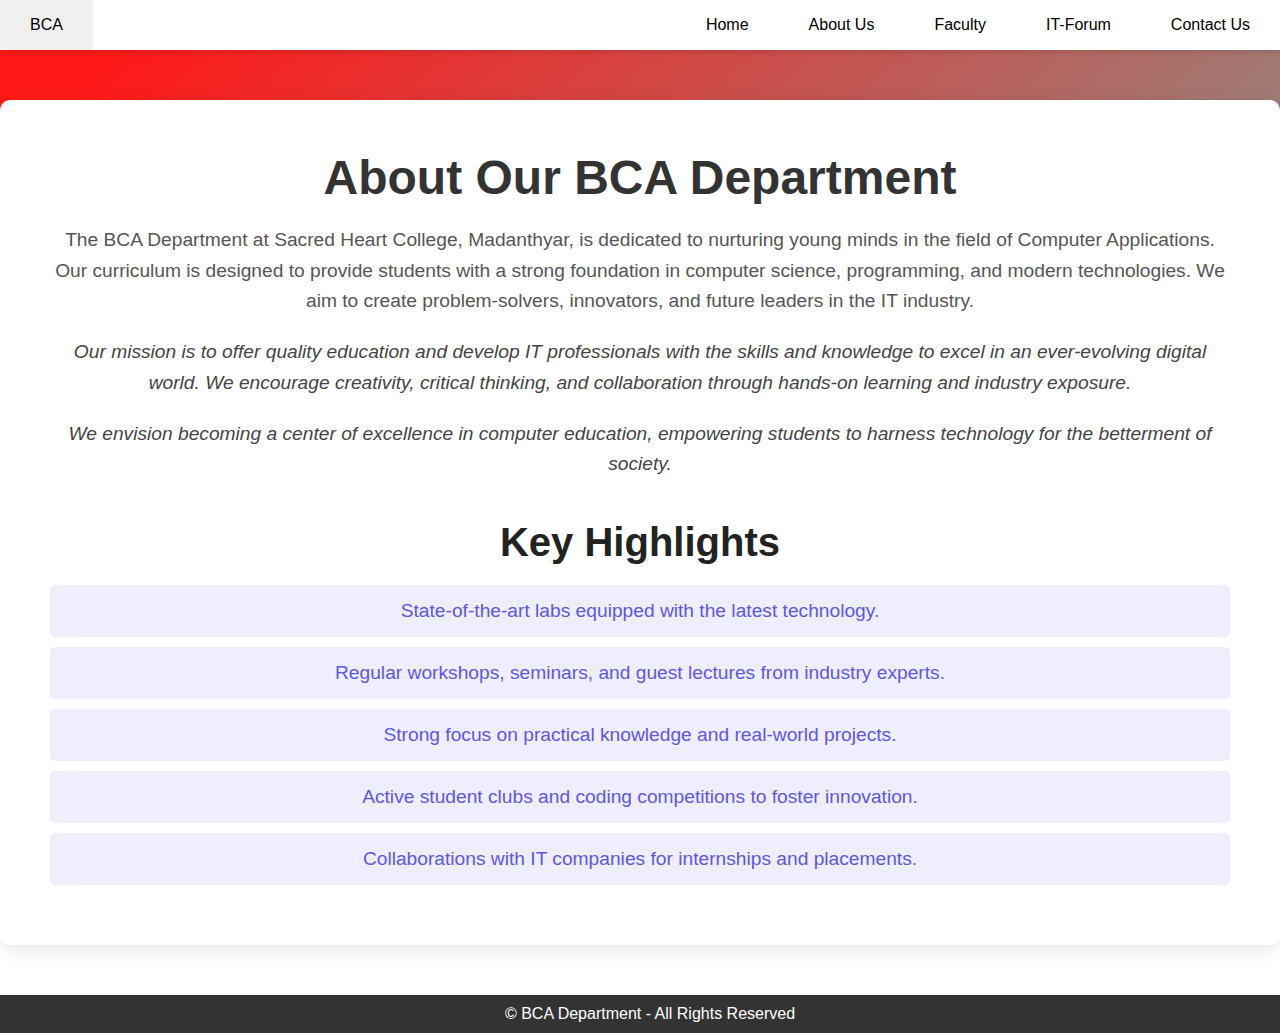
==== pages/about.html @ 71bd49c5 "small change in sidebar font" ====
<!DOCTYPE html>
<html lang="en">
<head>
    <meta charset="UTF-8">
    <meta name="viewport" content="width=device-width, initial-scale=1.0">
    <title>Document</title>
    <link rel="stylesheet" href="../css/about.css">
    <link rel="stylesheet" href="../style.css">
    <link rel="stylesheet" href="../css/navbar.css">
    <link rel="stylesheet" href="../css/sidebar-animation.css">
</head>
<body>
    <div class="new-nav">
        <input class="menu-icon" type="checkbox" id="menu-icon" name="menu-icon"/>
        <label for="menu-icon"></label>
        <nav class="nav"> 		
            <ul class="pt-5">
                <li><a href="#">Home</a></li>
                <li><a href="pages/about.html" style="font-size: 30px;">About Us</a></li>
                <li><a href="pages/faculty.html" style="font-size: 30px;">Faculty</a></li>
                <li><a href="pages/it-forum.html" style="font-size: 30px;">IT-Forum</a></li>
                <li><a href="pages/contact.html" style="font-size: 30px;">Contact Us</a></li>
            </ul>
        </nav>
        </div>
    <nav class="side">
        <ul>
            <li><a href="#">BCA</a></li>
            <li class="hideOnMobile"><a href="../index.html" >Home</a></li>
            <li class="hideOnMobile"><a href="#" >About Us</a></li>
            <li class="hideOnMobile"><a href="faculty.html" >Faculty</a></li>
            <li class="hideOnMobile"><a href="it-forum.html" >IT-Forum</a></li>
            <li class="hideOnMobile"><a href="contact.html" >Contact Us</a></li>
            
        </ul>
    </nav>
     <!-- about section  -->
    <!-- about section  -->
    <!-- about section  -->

    
        <div class="about-section">
            <h1 class="abt-h1">About Our BCA Department</h1>
            <p class="intro">The BCA Department at Sacred Heart College, Madanthyar, is dedicated to nurturing young
                minds in the field of Computer Applications. Our curriculum is designed to provide students with a
                strong foundation in computer science, programming, and modern technologies. We aim to create
                problem-solvers, innovators, and future leaders in the IT industry.</p>

            <p class="mission">Our mission is to offer quality education and develop IT professionals with the
                skills and knowledge to excel in an ever-evolving digital world. We encourage creativity, critical
                thinking, and collaboration through hands-on learning and industry exposure.</p>

            <p class="vision">We envision becoming a center of excellence in computer education, empowering students
                to harness technology for the betterment of society.</p>

            <div class="highlights">
                <h2 class="abt-h2">Key Highlights</h2>
                <ul class="abt-ul">
                    <li class="abt-li">State-of-the-art labs equipped with the latest technology.</li>
                    <li class="abt-li">Regular workshops, seminars, and guest lectures from industry experts.</li>
                    <li class="abt-li">Strong focus on practical knowledge and real-world projects.</li>
                    <li class="abt-li">Active student clubs and coding competitions to foster innovation.</li>
                    <li class="abt-li">Collaborations with IT companies for internships and placements.</li>
                </ul>
            </div>
        </div>
        <footer>
            <p>© BCA Department - All Rights Reserved</p>
        </footer>


   
<script src="../script.js"></script>
<script src="../javascript/about.js"></script>
<script src="../javascript/navbar.js"></script>

</body>
</html>
---- css/about.css ----
.about-section {
    background-color: #fff;
    padding: 50px;
    text-align: center;
    box-shadow: 0px 4px 20px rgba(0, 0, 0, 0.1);
    animation: fadeIn 2s ease-in-out;
    max-width: 1200px;
    margin: 50px auto;
    border-radius: 10px;
}

.abt-h1 {
    font-size: 3rem;
    color: #333;
    margin-bottom: 20px;
}

.intro,.mission,.vision {
    font-size: 1.2rem;
    color: #555;
    margin: 20px 0;
    line-height: 1.6;
}

.mission, .vision {
    font-style: italic;
    color: #444;
}

.highlights {
    margin-top: 40px;
}

.abt-h2 {
    font-size: 2.5rem;
    color: #222;
    margin-bottom: 20px;
}

.abt-ul {
    list-style: none;
    padding: 0;
}

.abt-li  {
    font-size: 1.2rem;
    color: #5e57df;
    background-color: #eef;
    padding: 15px;
    margin: 10px 0;
    border-radius: 5px;
    animation: slideIn 0.5s ease-in-out;
}

/* Animations */
@keyframes fadeIn {
    from {
        opacity: 0;
    }
    to {
        opacity: 1;
    }
}

@keyframes slideIn {
    from {
        transform: translateY(50px);
        opacity: 0;
    }
    to {
        transform: translateY(0);
        opacity: 1;
    }
}
---- style.css ----
*{
    margin: 0;
    padding: 0;
}

body {
    margin: auto;
    font-family: -apple-system, BlinkMacSystemFont, sans-serif;
    overflow: auto;
    background: linear-gradient(315deg, rgba(101,0,94,1) 3%, rgba(60,132,206,1) 38%, rgba(48,238,226,1) 68%, rgba(255,25,25,1) 98%);
    animation: gradient 15s ease infinite;
    background-size: 400% 400%;
    background-attachment: fixed;
}

/* .hidden {
    display: none;
} */

footer {
    background-color: #333;
    color: white;
    text-align: center;
    padding: 10px;
    width: 100%;
    position: relative;


}


@keyframes gradient {
    0% {
        background-position: 0% 0%;
    }
    50% {
        background-position: 100% 100%;
    }
    100% {
        background-position: 0% 0%;
    }
}

.wave {
    background: rgb(255 255 255 / 25%);
    border-radius: 1000% 1000% 0 0;
    position: fixed;
    width: 200%;
    height: 12em;
    animation: wave 10s -3s linear infinite;
    transform: translate3d(0, 0, 0);
    opacity: 0.8;
    bottom: 0;
    left: 0;
    z-index: -1;
}

.wave:nth-of-type(2) {
    bottom: -1.25em;
    animation: wave 18s linear reverse infinite;
    opacity: 0.8;
}

.wave:nth-of-type(3) {
    bottom: -2.5em;
    animation: wave 20s -1s reverse infinite;
    opacity: 0.9;
}

@keyframes wave {
    2% {
        transform: translateX(1);
    }

    25% {
        transform: translateX(-25%);
    }

    50% {
        transform: translateX(-50%);
    }

    75% {
        transform: translateX(-25%);
    }

    100% {
        transform: translateX(1);
    }
}
---- css/navbar.css ----
.side{
    background-color: white;
    box-shadow: 3px 3px 5px rgba(0, 0, 0, 0.1);
  }
.side ul{
    width: 100%;
    list-style: none;
    display: flex;
    justify-content: flex-end;
    align-items: center;
}
.side li{
    height: 50px;
}
.side a{
    height: 100%;
    padding: 0 30px;
    text-decoration: none;
    display: flex;
    align-items: center;
    color: black;
}
.side a:hover{
    background-color: #f0f0f0;
}
.side li:first-child{
    margin-right: auto;
}
.new-nav{
  display: none;
}
/* .sidebar{
    position: fixed;
    top: 0; 
    right: 0;
    height: 100vh;
    width: 250px;
    background-color: rgba(88, 165, 248, 0.15);
    backdrop-filter: blur(12px);
    box-shadow: -10px 0 10px rgba(0, 0, 0, 0.1);
    list-style: none;
    display: none;
    flex-direction: column;
    align-items: flex-start;
    justify-content: flex-start;
    z-index: 2;
}
.sidebar li{
    width: 100%;
}
.sidebar a{
    width: 100%;
} */
/* .menu-button{
    display: none;
} */
 
@media(max-width: 800px){
  .hideOnMobile{
    display: none;
  }
  .new-nav{
    display: block;
    
  }
  .side{
    height:120px;
  }
  /* .menu-button{
      display: block;
  } */
}
@media(max-width: 400px){
  /* .sidebar{
    width: 100%;
  } */
}
@media(min-width:800 ){
    /* .sidebar{
      
      display: none;

    } */
  }
  @media(max-width: 1250px){
    .side{
      height:60px;
    }
  }
  @media(max-width: 1225px){
    .side{
      height:65px;
    }
  }
  @media(max-width: 1200px){
    .side{
      height:70px;
    }
  }
  @media(max-width: 1175px){
    .side{
      height:75px;
    }
  }
  @media(max-width: 1150px){
    .side{
      height:80px;
    }
  }
  @media(max-width: 1125px){
    .side{
      height:85px;
    }
  }
  @media(max-width: 1100px){
    .side{
      height:89px;
    }
  }
  @media(max-width: 1075px){
    .side{
      height:92.5px;
    }
  }
  @media(max-width: 1050px){
    .side{
      height:95px;
    }
  }
  @media(max-width: 1025px){
    .side{
      height:97.5px;
    }
  }
  @media(max-width: 1000px){
    .side{
      height:100px;
    }
  }
  @media(max-width: 975px){
    .side{
      height:102.5px;
    }
  }
  @media(max-width: 950px){
    .side{
      height:105px;
    }
  }
  @media(max-width: 925px){
    .side{
      height:107.5px;
    }
  }
  @media(max-width: 900px){
    .side{
      height:110px;
    }
  }
  @media(max-width: 875px){
    .side{
      height:112.5px;
    }
  }
  @media(max-width: 850px){
    .side{
      height:115px;
    }
  }
  @media(max-width: 825px){
    .side{
      height:117.5px;
    }
  }

  /* Adding Animation to the sidebar */
 
/* Animating the width of an element */
---- css/sidebar-animation.css ----
[type="checkbox"]:checked,
[type="checkbox"]:not(:checked){
  position: absolute;
  left: -9999px;
}
.menu-icon:checked + label,
.menu-icon:not(:checked) + label{
  position: fixed;
  top: 63px;
  right: 75px;
  display: block;
  width: 30px;
  height: 30px;
  padding: 0;
  margin: 0;
  cursor: pointer;
  z-index: 10;
}
.menu-icon:checked + label:before,
.menu-icon:not(:checked) + label:before{
  position: absolute;
  content: '';
  display: block;
  width: 30px;
  height: 20px;
  z-index: 20;
  top: 0;
  left: 0;
  border-top: 2px solid #ececee;
  border-bottom: 2px solid #ececee;
  transition: border-width 100ms 1500ms ease, 
              top 100ms 1600ms cubic-bezier(0.23, 1, 0.32, 1),
              height 100ms 1600ms cubic-bezier(0.23, 1, 0.32, 1), 
              background-color 200ms ease,
              transform 200ms cubic-bezier(0.23, 1, 0.32, 1);
}
.menu-icon:checked + label:after,
.menu-icon:not(:checked) + label:after{
  position: absolute;
  content: '';
  display: block;
  width: 22px;
  height: 2px;
  z-index: 20;
  top: 10px;
  right: 4px;
  background-color: #ececee;
  margin-top: -1px;
  transition: width 100ms 1750ms ease, 
              right 100ms 1750ms ease,
              margin-top 100ms ease, 
              transform 200ms cubic-bezier(0.23, 1, 0.32, 1);
}
.menu-icon:checked + label:before{
  top: 10px;
  transform: rotate(45deg);
  height: 2px;
  background-color: #ececee;
  border-width: 0;
  transition: border-width 100ms 340ms ease, 
              top 100ms 300ms cubic-bezier(0.23, 1, 0.32, 1),
              height 100ms 300ms cubic-bezier(0.23, 1, 0.32, 1), 
              background-color 200ms 500ms ease,
              transform 200ms 1700ms cubic-bezier(0.23, 1, 0.32, 1);
}
.menu-icon:checked + label:after{
  width: 30px;
  margin-top: 0;
  right: 0;
  transform: rotate(-45deg);
  transition: width 100ms ease,
              right 100ms ease,  
              margin-top 100ms 500ms ease, 
              transform 200ms 1700ms cubic-bezier(0.23, 1, 0.32, 1);
}

.nav{
  position: fixed;
  top: 33px;
  right: 50px;
  display: block;
  width: 80px;
  height: 80px;
  padding: 0;
  margin: 0;
  z-index: 9;
  overflow: hidden;
  box-shadow: 0 8px 30px 0 rgba(0,0,0,0.3);
  background-color: rgba(24, 20, 239, 0.6);
  backdrop-filter: blur(10px); /* Apply blur effect */
  animation: border-transform 7s linear infinite;
  transition: top 350ms 1100ms cubic-bezier(0.23, 1, 0.32, 1),  
              right 350ms 1100ms cubic-bezier(0.23, 1, 0.32, 1),
              transform 250ms 1100ms ease,
              width 650ms 400ms cubic-bezier(0.23, 1, 0.32, 1),
              height 650ms 400ms cubic-bezier(0.23, 1, 0.32, 1);
}
@keyframes border-transform{
    0%,100% { border-radius: 63% 37% 54% 46% / 55% 48% 52% 45%; } 
  14% { border-radius: 40% 60% 54% 46% / 49% 60% 40% 51%; } 
  28% { border-radius: 54% 46% 38% 62% / 49% 70% 30% 51%; } 
  42% { border-radius: 61% 39% 55% 45% / 61% 38% 62% 39%; } 
  56% { border-radius: 61% 39% 67% 33% / 70% 50% 50% 30%; } 
  70% { border-radius: 50% 50% 34% 66% / 56% 68% 32% 44%; } 
  84% { border-radius: 46% 54% 50% 50% / 35% 61% 39% 65%; } 
}

.menu-icon:checked ~ .nav {
  animation-play-state: paused;
  top: 50%;
  right: 50%;
  transform: translate(50%, -50%);
  width: 200%;
  height: 200%;
  transition: top 350ms 700ms cubic-bezier(0.23, 1, 0.32, 1),  
              right 350ms 700ms cubic-bezier(0.23, 1, 0.32, 1),
              transform 250ms 700ms ease,
              width 750ms 1000ms cubic-bezier(0.23, 1, 0.32, 1),
              height 750ms 1000ms cubic-bezier(0.23, 1, 0.32, 1);
}

.nav ul{
  position: absolute;
  top: 50%;
  left: 0;
  display: block;
  width: 100%;
  padding: 0;
  margin: 0;
  z-index: 6;
  text-align: center;
  transform: translateY(-50%);
  list-style: none;
}
.nav ul li{
  position: relative;
  display: block;
  width: 100%;
  padding: 0;
  margin: 10px 0;
  text-align: center;
  list-style: none;
  pointer-events: none;
  opacity: 0;
  visibility: hidden;
  transform: translateY(30px);
  transition: all 250ms linear;
}
.nav ul li:nth-child(1){
  transition-delay: 200ms;
}
.nav ul li:nth-child(2){
  transition-delay: 150ms;
}
.nav ul li:nth-child(3){
  transition-delay: 100ms;
}
.nav ul li:nth-child(4){
  transition-delay: 50ms;
}
.nav ul li a{
  font-family: algerian;
  font-size: 9vh;
  text-transform: uppercase;
  line-height: 1.2;
  font-weight: 800;
  display: inline-block;
  position: relative;
  color: #ececee;
  transition: all 250ms linear;
}
.nav ul li a:hover{
  text-decoration: none;
  color: #ffeba7;
}
.nav ul li a:after{
  display: block;
  position: absolute;
  top: 50%;
  content: '';
  height: 2vh;
  margin-top: -1vh;
  width: 0;
  left: 0;
  background-color: #353746;
  opacity: 0.8;
  transition: width 250ms linear;
}
.nav ul li a:hover:after{
  width: 100%;
}


.menu-icon:checked ~ .nav  ul li {
  pointer-events: auto;
  visibility: visible;
  opacity: 1;
  transform: translateY(0);
  transition: opacity 350ms ease,
              transform 250ms ease;
}
.menu-icon:checked ~ .nav ul li:nth-child(1){
  transition-delay: 1400ms;
}
.menu-icon:checked ~ .nav ul li:nth-child(2){
  transition-delay: 1480ms;
}
.menu-icon:checked ~ .nav ul li:nth-child(3){
  transition-delay: 1560ms;
}
.menu-icon:checked ~ .nav ul li:nth-child(4){
  transition-delay: 1640ms;
}



.logo {
	position: absolute;
	top: 60px;
	left: 50px;
	display: block;
	z-index: 11;
	transition: all 250ms linear;
}
.logo img {
	height: 26px;
	width: auto;
	display: block;
}



@media screen and (max-width: 991px) {
  .menu-icon:checked + label,
  .menu-icon:not(:checked) + label{
    right: 55px;
  }
  .logo {
    left: 30px;
  }
  .nav{
    right: 30px;
  }
  h1{
    font-size: 9vw;
    -webkit-text-stroke: 2px transparent;
    text-stroke: 2px transparent;
    -webkit-text-fill-color: #ffeba7;
    text-fill-color: #ffeba7;
    color: #ffeba7;
  }
  .nav ul li a{
    font-size: 8vh;
  }
}
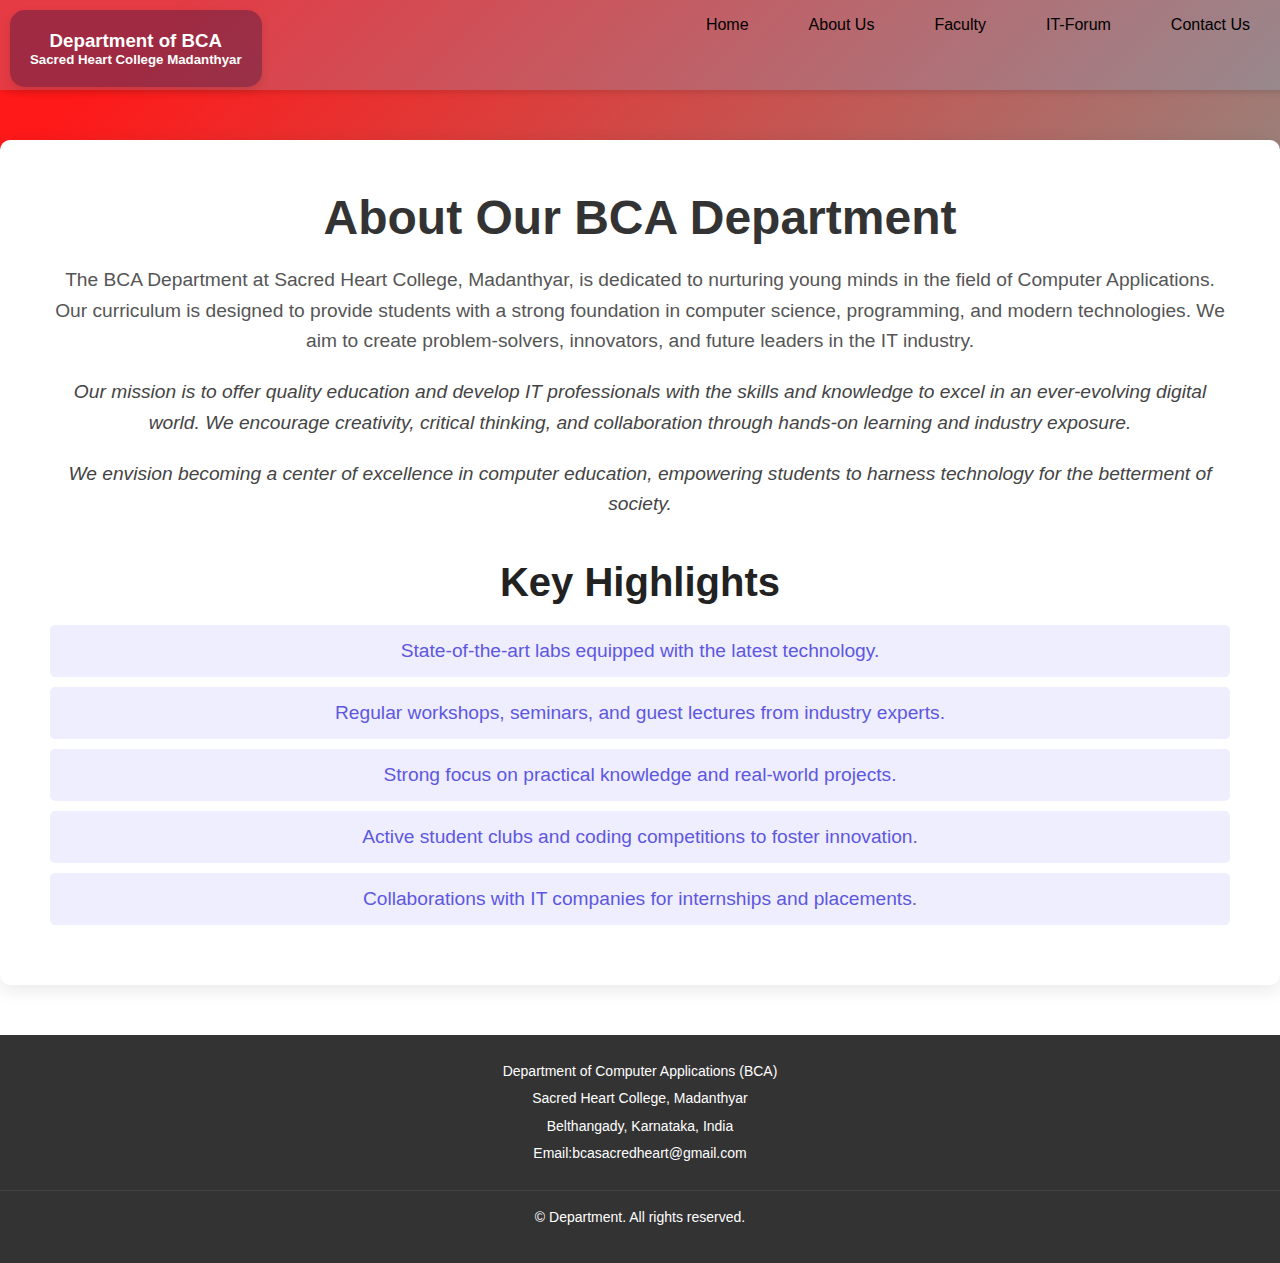
==== commit aed23a7a: "navbar title" ====
--- a/pages/about.html
+++ b/pages/about.html
@@ -15,17 +15,18 @@
         <label for="menu-icon"></label>
         <nav class="nav"> 		
             <ul class="pt-5">
-                <li><a href="#">Home</a></li>
-                <li><a href="pages/about.html" style="font-size: 30px;">About Us</a></li>
-                <li><a href="pages/faculty.html" style="font-size: 30px;">Faculty</a></li>
-                <li><a href="pages/it-forum.html" style="font-size: 30px;">IT-Forum</a></li>
-                <li><a href="pages/contact.html" style="font-size: 30px;">Contact Us</a></li>
+                <li><a href="../index.html" style="font-size: 30px;">Home</a></li>
+                <li><a href="about.html">About Us</a></li>
+                <li><a href="faculty.html" style="font-size: 30px;">Faculty</a></li>
+                <li><a href="it-forum.html" style="font-size: 30px;">IT-Forum</a></li>
+                <li><a href="contact.html" style="font-size: 30px;">Contact Us</a></li>
             </ul>
         </nav>
         </div>
     <nav class="side">
         <ul>
-            <li><a href="#">BCA</a></li>
+            <li><div class="bcatitle"><h3>Department of BCA</h3>
+                <h5>Sacred Heart College Madanthyar</h5></li>  </div></li>
             <li class="hideOnMobile"><a href="../index.html" >Home</a></li>
             <li class="hideOnMobile"><a href="#" >About Us</a></li>
             <li class="hideOnMobile"><a href="faculty.html" >Faculty</a></li>
@@ -64,8 +65,21 @@
                 </ul>
             </div>
         </div>
-        <footer>
-            <p>© BCA Department - All Rights Reserved</p>
+        <footer class="footer">
+            <div class="footer-container">
+              <div class="footer-section contact-details">
+                <!-- <h2 class="footer-heading">Contact Us</h2> -->
+                <p>Department of Computer Applications (BCA)</p>
+                <p>Sacred Heart College, Madanthyar</p>
+                <p>Belthangady, Karnataka, India</p>
+                <!-- <p>Phone: +91-12345-67890</p> -->
+                <p>Email:bcasacredheart@gmail.com</p>
+              </div>
+          
+            </div>
+            <div class="footer-bottom">
+              <p>&copy; Department. All rights reserved.</p>
+            </div>
         </footer>
 
 
--- a/style.css
+++ b/style.css
@@ -17,6 +17,8 @@
 /* .hidden {
     display: none;
 } */
+
+
 
 footer {
     background-color: #333;
@@ -90,3 +92,44 @@
     }
 }
 
+/* Footer design */
+.footer {
+    background-color: #333;
+    color: white;
+    padding: 20px 0;
+  }
+  
+  .footer-container {
+    display: flex;
+    justify-content: space-between;
+    flex-wrap: wrap;
+    max-width: 1200px;
+    margin: 0 auto;
+    padding: 0 20px;
+  }
+  
+  .footer-section {
+    flex: 1 1 300px;
+    margin-bottom: 20px;
+  }
+  
+  .footer-heading {
+    font-size: 18px;
+    margin-bottom: 10px;
+    text-transform: uppercase;
+  }
+  
+  .footer p {
+    margin: 5px 0;
+    font-size: 14px;
+    line-height: 1.6;
+  }
+  
+  .footer-bottom {
+    text-align: center;
+    padding: 10px;
+    font-size: 12px;
+    border-top: 1px solid #444;
+  }
+  
+
--- a/css/navbar.css
+++ b/css/navbar.css
@@ -1,6 +1,65 @@
+.bcatitle {
+  /* width: 250px; */
+  /* height: 20px; */
+  background-color:rgba(4, 4, 58, 0.3);
+  margin: 10px;
+  color: #fff;
+  border-radius: 15px;
+  padding: 20px;
+  box-shadow: 0 4px 10px rgba(0, 0, 0, 0.1);
+  /* animation: zoomIn 1.5s ease-out, bounce 2s infinite alternate; */
+}
+
+.bcatitle .title {
+  font-size: 16px;
+  font-weight: bold;
+  margin: 0;
+  /* animation: fadeInText 1.5s ease-in; */
+}
+
+.bcatitle .subtitle {
+  font-size: 10px;
+  margin-top: 5px;
+  color: #ffcc00;
+  /* animation: fadeInText 2s ease-in; */
+}
+.bcatitle h3{
+  text-align: center;
+}
+
+/* Animations */
+/* @keyframes zoomIn {
+  from {
+      transform: scale(0.5);
+      opacity: 0;
+  }
+  to {
+      transform: scale(1);
+      opacity: 1;
+  }
+}
+
+@keyframes bounce {
+  from {
+      transform: translateY(0);
+  }
+  to {
+      transform: translateY(-10px);
+  }
+}
+
+@keyframes fadeInText {
+  from {
+      opacity: 0;
+  }
+  to {
+      opacity: 1;
+  }
+} */
 .side{
-    background-color: white;
+    background-color: rgba(119, 194, 238,0.2);
     box-shadow: 3px 3px 5px rgba(0, 0, 0, 0.1);
+    height: 90px;
   }
 .side ul{
     width: 100%;
@@ -84,57 +143,57 @@
   }
   @media(max-width: 1250px){
     .side{
-      height:60px;
+      height:91px;
     }
   }
   @media(max-width: 1225px){
     .side{
-      height:65px;
+      height:92px;
     }
   }
   @media(max-width: 1200px){
     .side{
-      height:70px;
+      height:93px;
     }
   }
   @media(max-width: 1175px){
     .side{
-      height:75px;
+      height:94px;
     }
   }
   @media(max-width: 1150px){
     .side{
-      height:80px;
+      height:95px;
     }
   }
   @media(max-width: 1125px){
     .side{
-      height:85px;
+      height:96px;
     }
   }
   @media(max-width: 1100px){
     .side{
-      height:89px;
+      height:97px;
     }
   }
   @media(max-width: 1075px){
     .side{
-      height:92.5px;
+      height:98px;
     }
   }
   @media(max-width: 1050px){
     .side{
-      height:95px;
+      height:99px;
     }
   }
   @media(max-width: 1025px){
     .side{
-      height:97.5px;
+      height:100px;
     }
   }
   @media(max-width: 1000px){
     .side{
-      height:100px;
+      height:101px;
     }
   }
   @media(max-width: 975px){
--- a/css/sidebar-animation.css
+++ b/css/sidebar-animation.css
@@ -246,9 +246,9 @@
     font-size: 9vw;
     -webkit-text-stroke: 2px transparent;
     text-stroke: 2px transparent;
-    -webkit-text-fill-color: #ffeba7;
-    text-fill-color: #ffeba7;
-    color: #ffeba7;
+    -webkit-text-fill-color: black;
+    text-fill-color: black;
+    color:black;
   }
   .nav ul li a{
     font-size: 8vh;
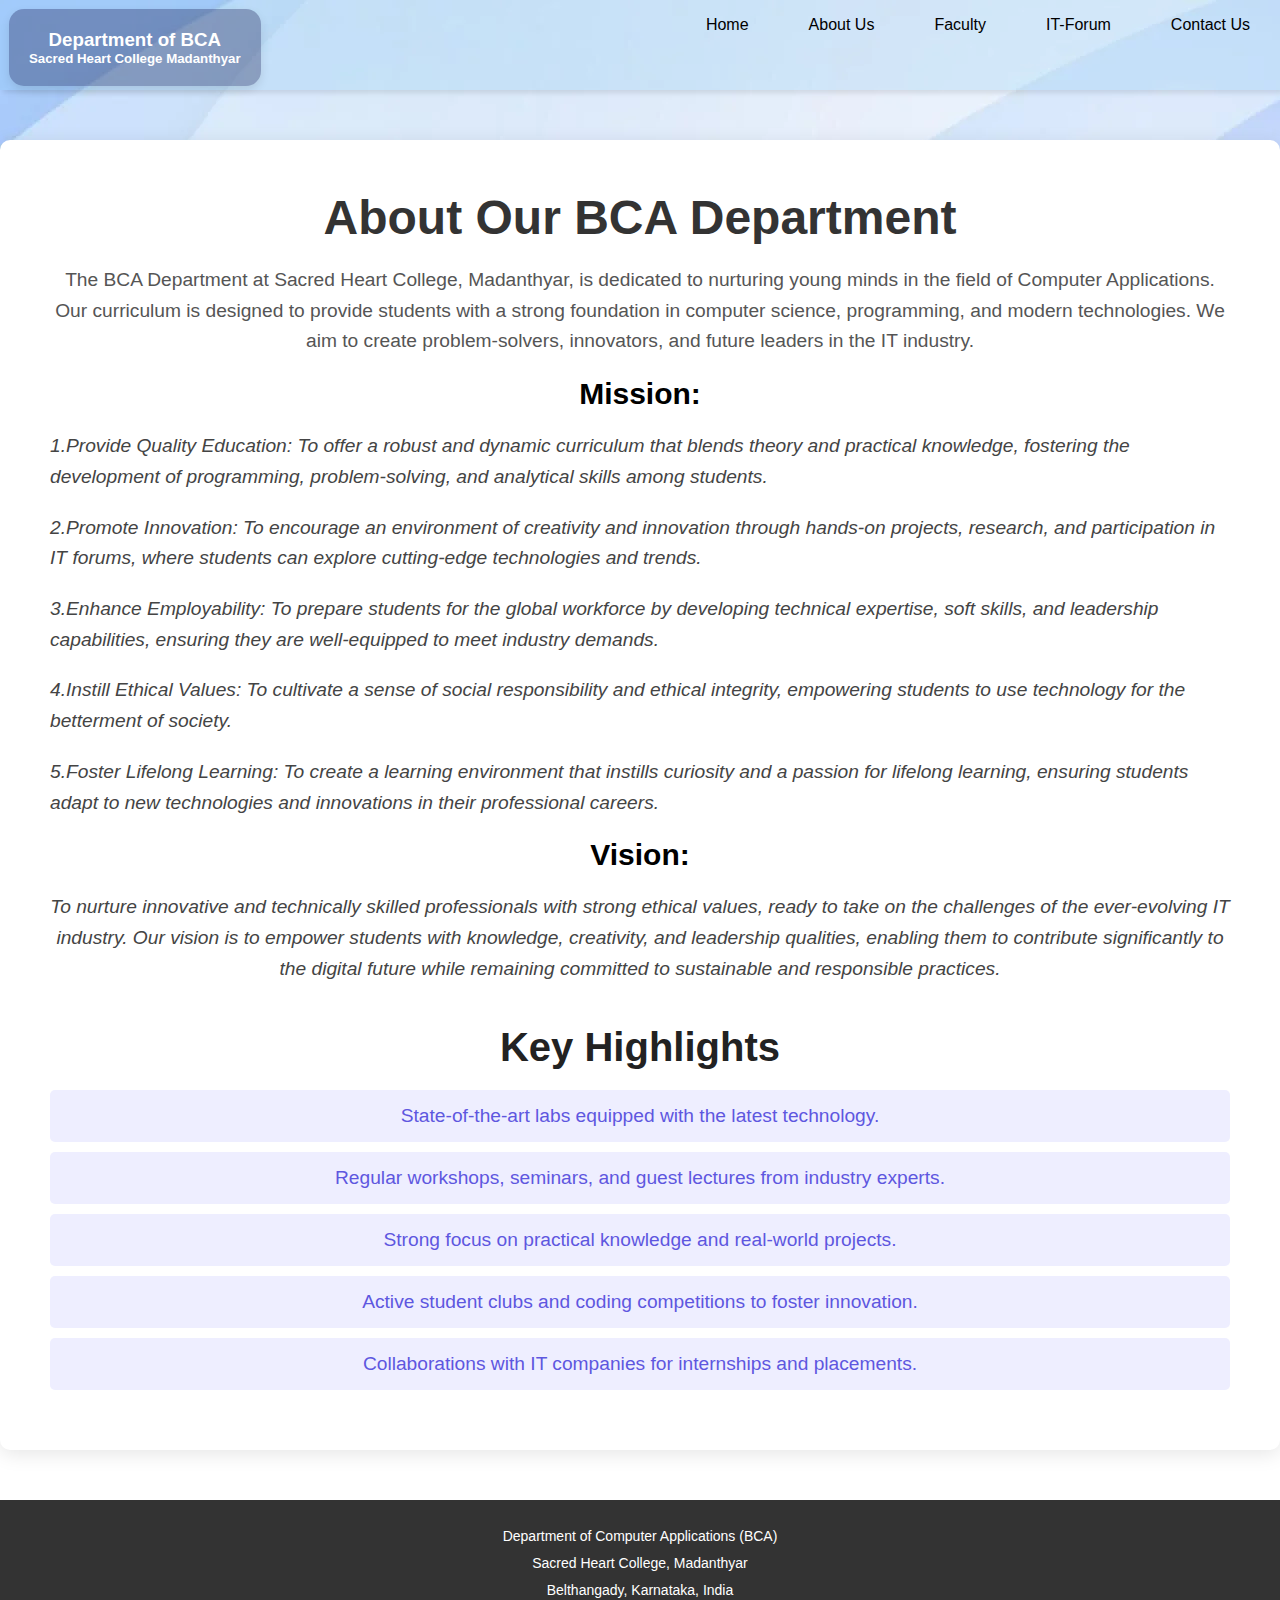
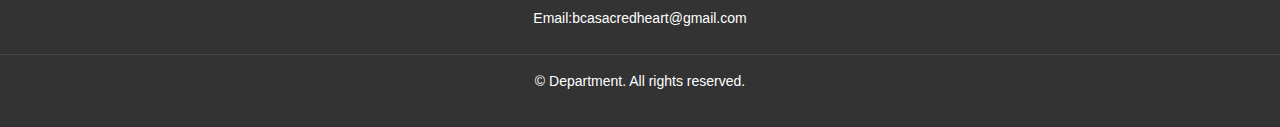
==== commit 97a3c2bb: "Background reset" ====
--- a/pages/about.html
+++ b/pages/about.html
@@ -47,13 +47,25 @@
                 strong foundation in computer science, programming, and modern technologies. We aim to create
                 problem-solvers, innovators, and future leaders in the IT industry.</p>
 
-            <p class="mission">Our mission is to offer quality education and develop IT professionals with the
-                skills and knowledge to excel in an ever-evolving digital world. We encourage creativity, critical
-                thinking, and collaboration through hands-on learning and industry exposure.</p>
 
-            <p class="vision">We envision becoming a center of excellence in computer education, empowering students
-                to harness technology for the betterment of society.</p>
+                <h4 style="font-size: 30px;">Mission:</h4>
 
+            <p class="mission">1.Provide Quality Education: To offer a robust and dynamic curriculum that blends theory and practical knowledge, fostering the development of programming, problem-solving, and analytical skills among students.</p>
+
+            <p class="mission">2.Promote Innovation: To encourage an environment of creativity and innovation through hands-on projects, research, and participation in IT forums, where students can explore cutting-edge technologies and trends. </p>
+
+            <p class="mission">3.Enhance Employability: To prepare students for the global workforce by developing technical expertise, soft skills, and leadership capabilities, ensuring they are well-equipped to meet industry demands.</p>
+           
+            <p class="mission">4.Instill Ethical Values: To cultivate a sense of social responsibility and ethical integrity, empowering students to use technology for the betterment of society.</p>
+            
+            <p class="mission">5.Foster Lifelong Learning: To create a learning environment that instills curiosity and a passion for lifelong learning, ensuring students adapt to new technologies and innovations in their professional careers.</p>
+
+
+            <h4 style="font-size: 30px;">Vision:</h4>
+
+            <p class="vision">To nurture innovative and technically skilled professionals with strong ethical values, ready to take on the challenges of the ever-evolving IT industry. Our vision is to empower students with knowledge, creativity, and leadership qualities, enabling them to contribute significantly to the digital future while remaining committed to sustainable and responsible practices.</p>
+
+            
             <div class="highlights">
                 <h2 class="abt-h2">Key Highlights</h2>
                 <ul class="abt-ul">
--- a/css/about.css
+++ b/css/about.css
@@ -73,3 +73,6 @@
         opacity: 1;
     }
 }
+.mission{
+    text-align: left;
+}
--- a/style.css
+++ b/style.css
@@ -6,12 +6,13 @@
 
 body {
     margin: auto;
-    font-family: -apple-system, BlinkMacSystemFont, sans-serif;
+    font-family:sans-serif;
     overflow: auto;
-    background: linear-gradient(315deg, rgba(101,0,94,1) 3%, rgba(60,132,206,1) 38%, rgba(48,238,226,1) 68%, rgba(255,25,25,1) 98%);
-    animation: gradient 15s ease infinite;
-    background-size: 400% 400%;
+    /* background: linear-gradient(315deg, rgba(101,0,94,1) 3%, rgba(60,132,206,1) 38%, rgba(48,238,226,1) 68%, rgba(255,25,25,1) 98%); */
+    /* animation: gradient 15s ease infinite; */
+    /* background-size: 400% 400%; */
     background-attachment: fixed;
+    background-image: url("images/background1.jpg");
 }
 
 /* .hidden {
--- a/css/navbar.css
+++ b/css/navbar.css
@@ -2,7 +2,7 @@
   /* width: 250px; */
   /* height: 20px; */
   background-color:rgba(4, 4, 58, 0.3);
-  margin: 10px;
+  margin: 9px;
   color: #fff;
   border-radius: 15px;
   padding: 20px;
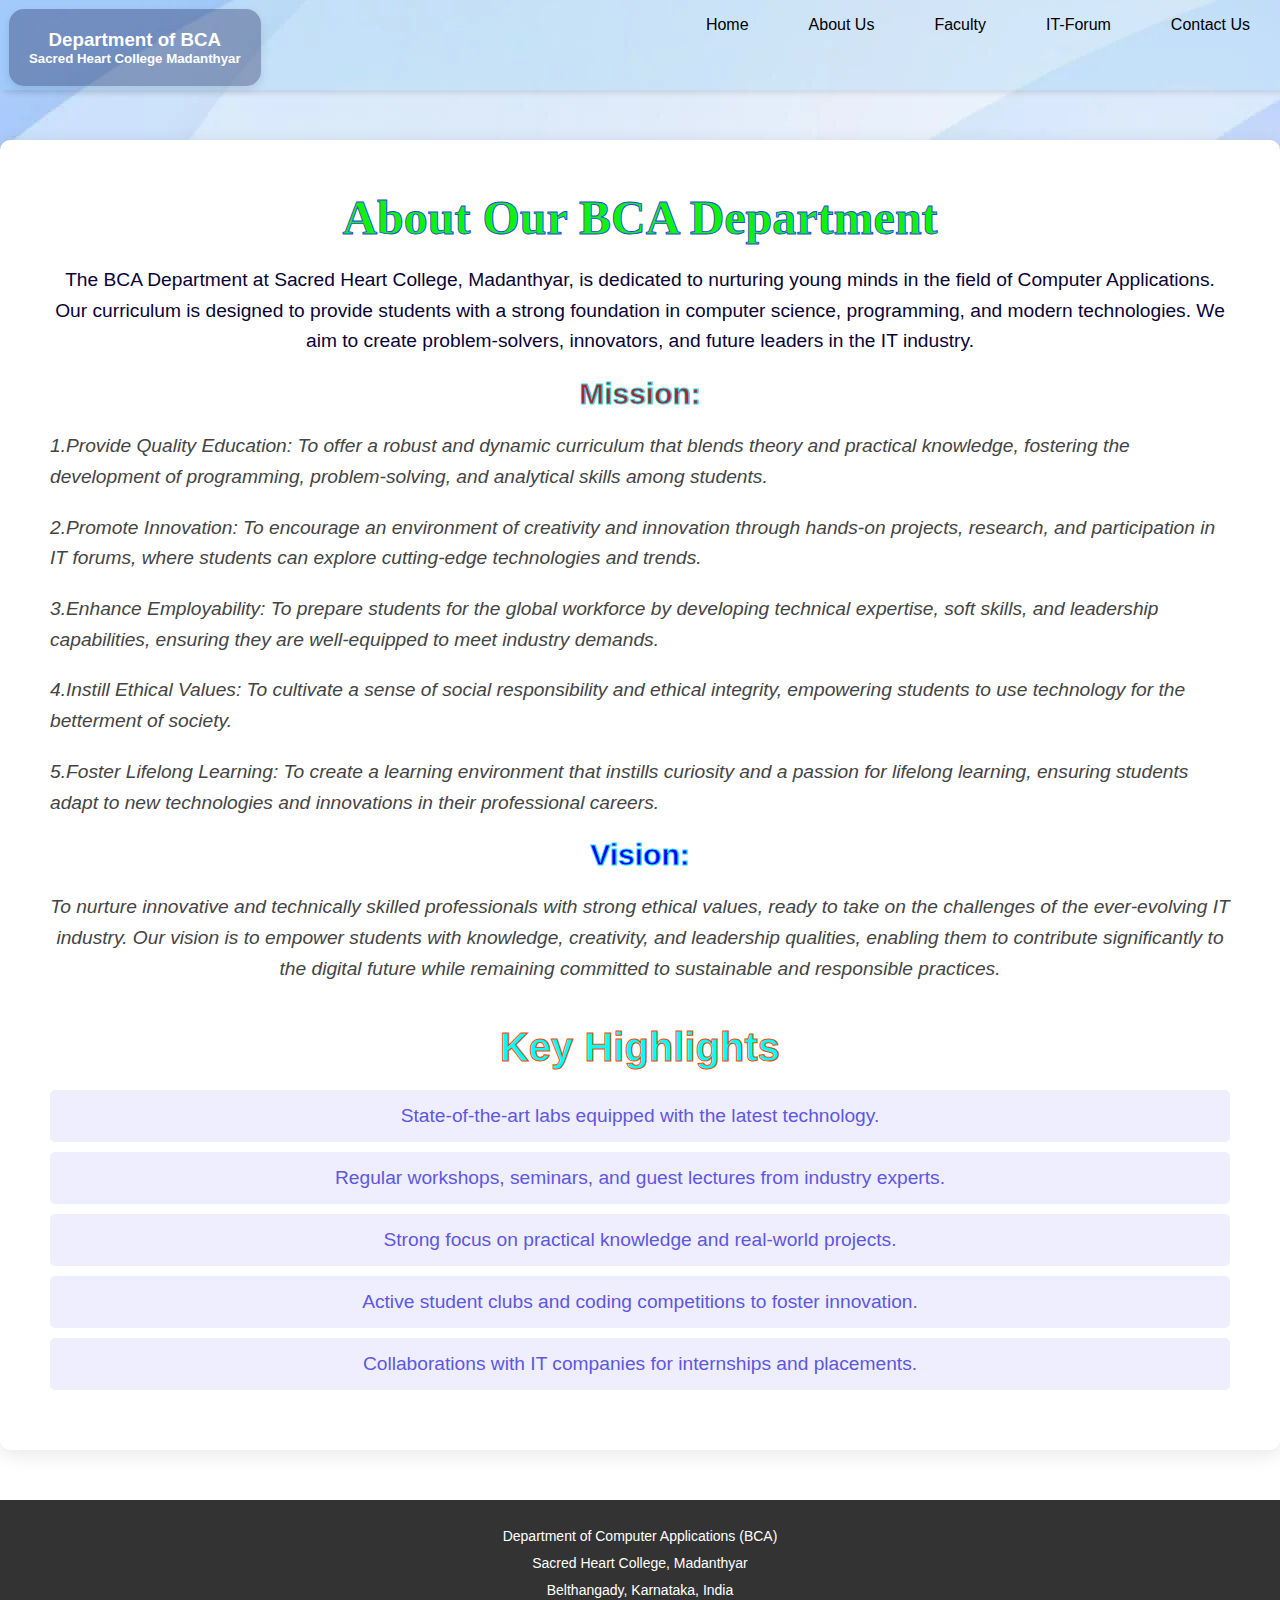
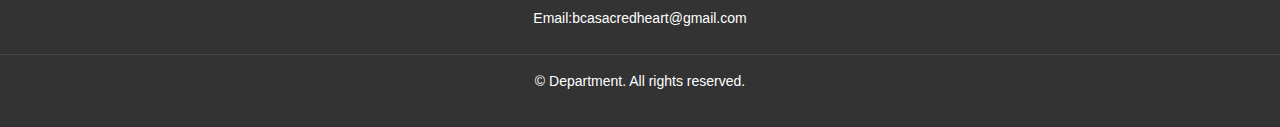
==== commit 6a81520c: "text color change" ====
--- a/pages/about.html
+++ b/pages/about.html
@@ -48,7 +48,7 @@
                 problem-solvers, innovators, and future leaders in the IT industry.</p>
 
 
-                <h4 style="font-size: 30px;">Mission:</h4>
+                <h4 style="font-size: 30px; color: brown;-webkit-text-stroke: 0.1vh #2adaee;">Mission:</h4>
 
             <p class="mission">1.Provide Quality Education: To offer a robust and dynamic curriculum that blends theory and practical knowledge, fostering the development of programming, problem-solving, and analytical skills among students.</p>
 
@@ -61,13 +61,13 @@
             <p class="mission">5.Foster Lifelong Learning: To create a learning environment that instills curiosity and a passion for lifelong learning, ensuring students adapt to new technologies and innovations in their professional careers.</p>
 
 
-            <h4 style="font-size: 30px;">Vision:</h4>
+            <h4 style="font-size: 30px; color: blue;-webkit-text-stroke:1px  #2adaee;">Vision:</h4>
 
             <p class="vision">To nurture innovative and technically skilled professionals with strong ethical values, ready to take on the challenges of the ever-evolving IT industry. Our vision is to empower students with knowledge, creativity, and leadership qualities, enabling them to contribute significantly to the digital future while remaining committed to sustainable and responsible practices.</p>
 
             
             <div class="highlights">
-                <h2 class="abt-h2">Key Highlights</h2>
+                <h2 class="abt-h2" style="color: aqua;-webkit-text-stroke:1px  #f94600;">Key Highlights</h2>
                 <ul class="abt-ul">
                     <li class="abt-li">State-of-the-art labs equipped with the latest technology.</li>
                     <li class="abt-li">Regular workshops, seminars, and guest lectures from industry experts.</li>
--- a/css/about.css
+++ b/css/about.css
@@ -12,13 +12,15 @@
 
 .abt-h1 {
     font-size: 3rem;
-    color: #333;
+    color: #0ef406;
     margin-bottom: 20px;
+    font-family: Castellar;
+    -webkit-text-stroke: 0.1vh #2a44ee;
 }
 
 .intro,.mission,.vision {
     font-size: 1.2rem;
-    color: #555;
+    color: #0a0337;
     margin: 20px 0;
     line-height: 1.6;
 }
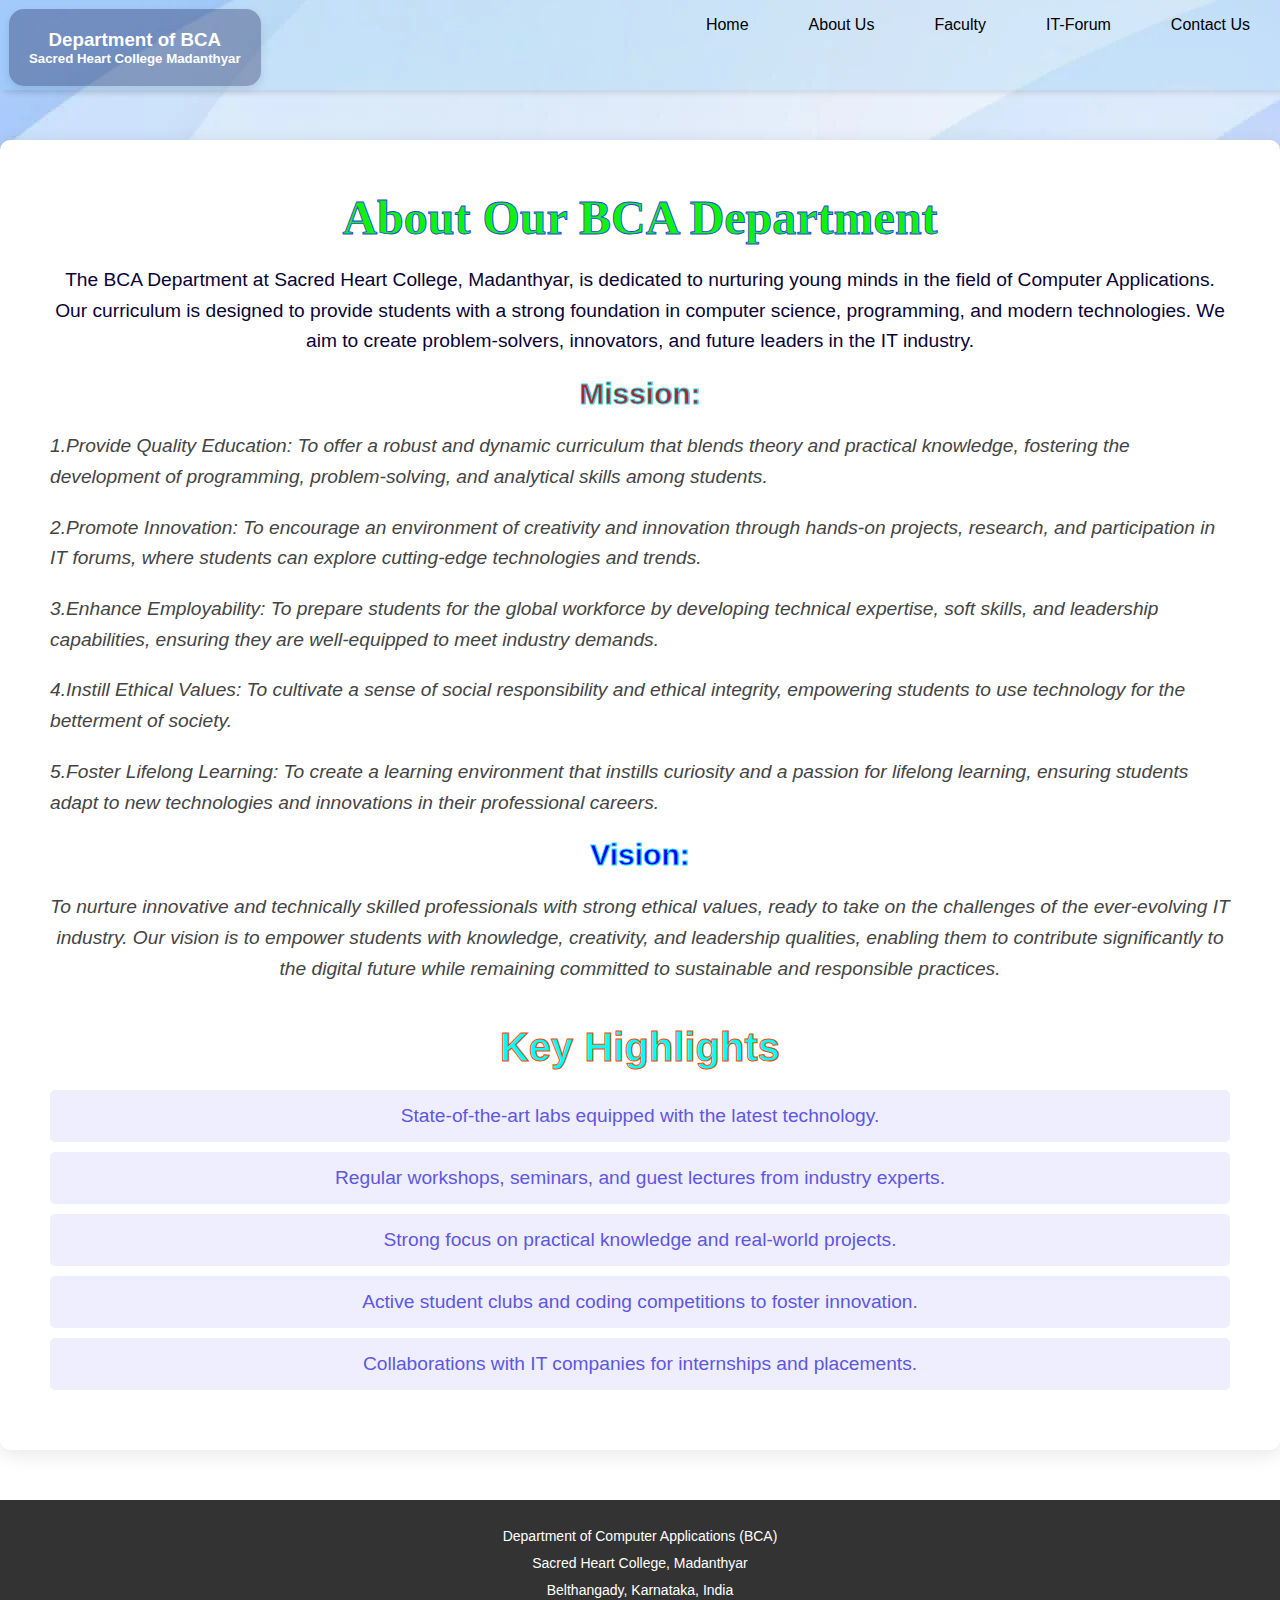
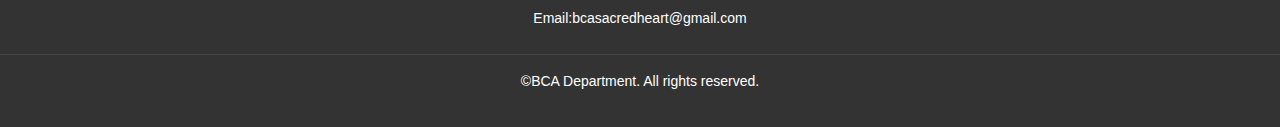
==== commit a00ff655: "Update about.html" ====
--- a/pages/about.html
+++ b/pages/about.html
@@ -90,7 +90,7 @@
           
             </div>
             <div class="footer-bottom">
-              <p>&copy; Department. All rights reserved.</p>
+              <p>&copy;BCA Department. All rights reserved.</p>
             </div>
         </footer>
 
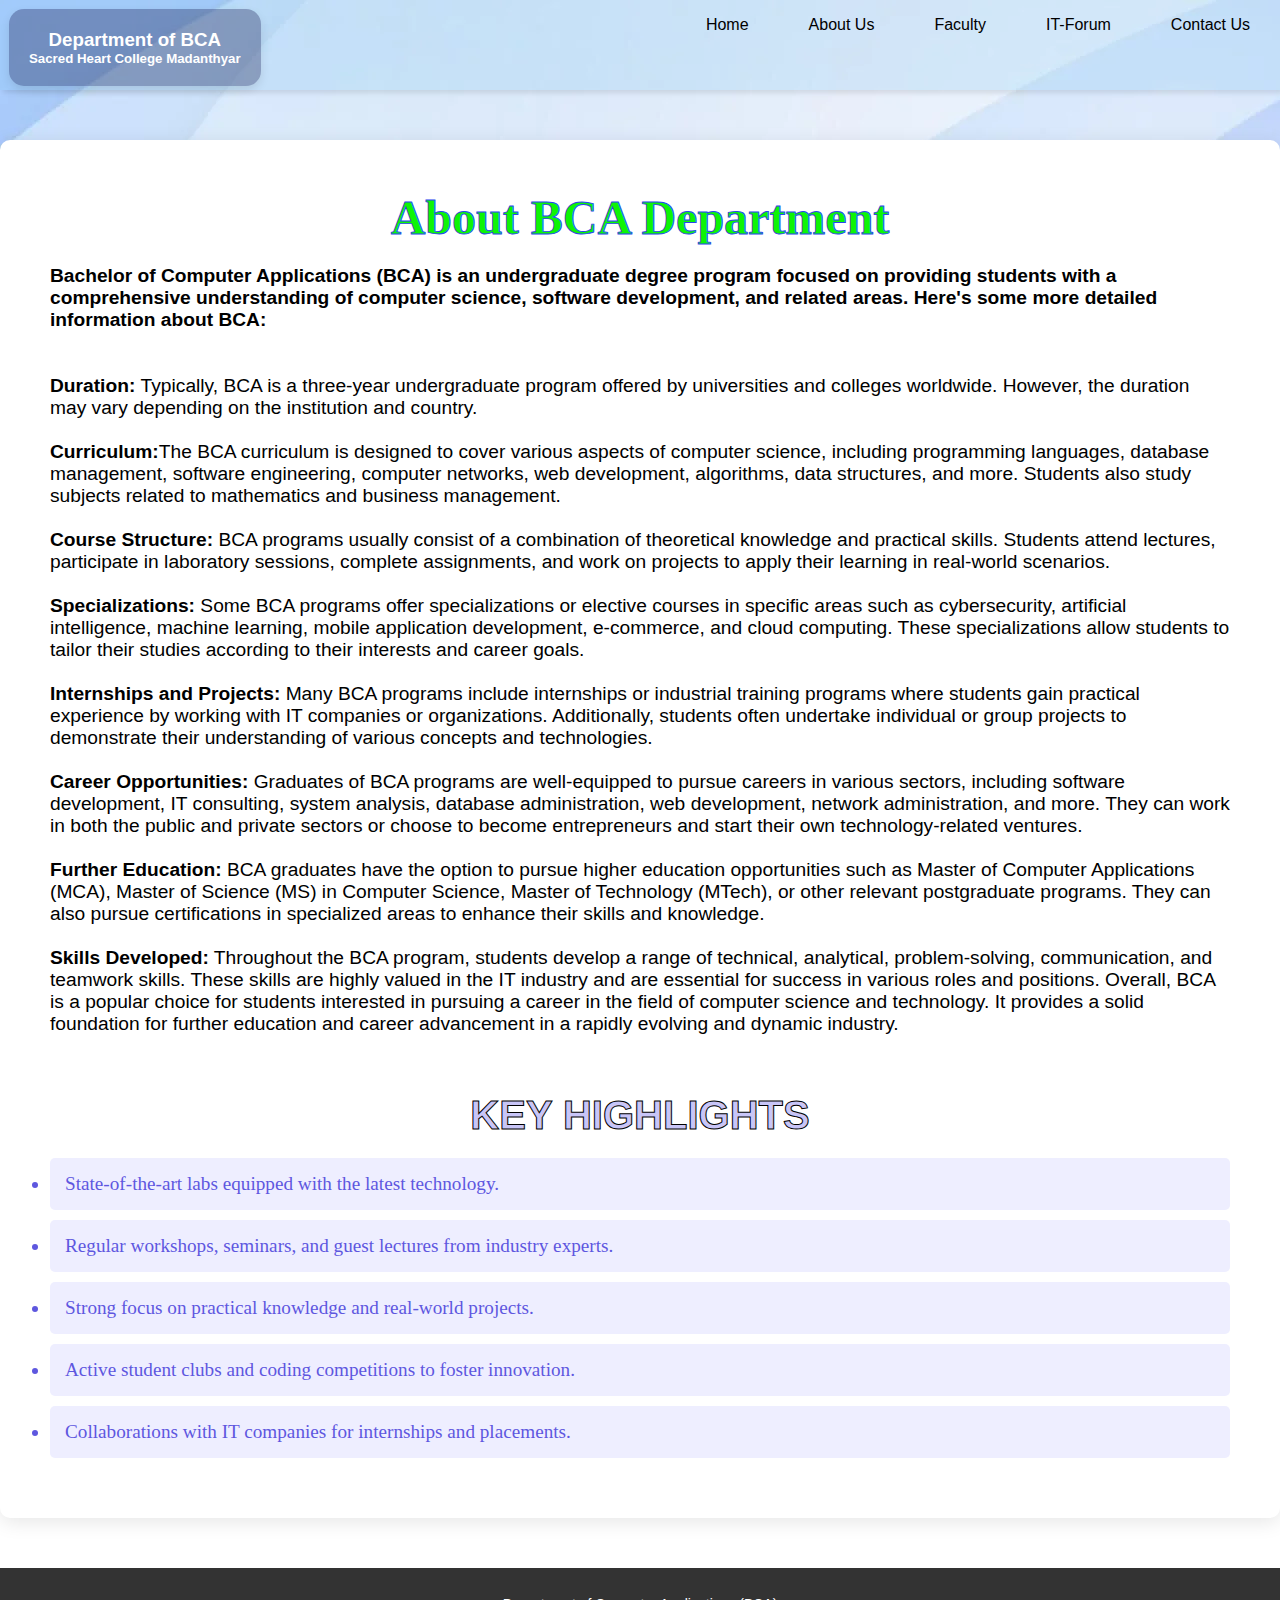
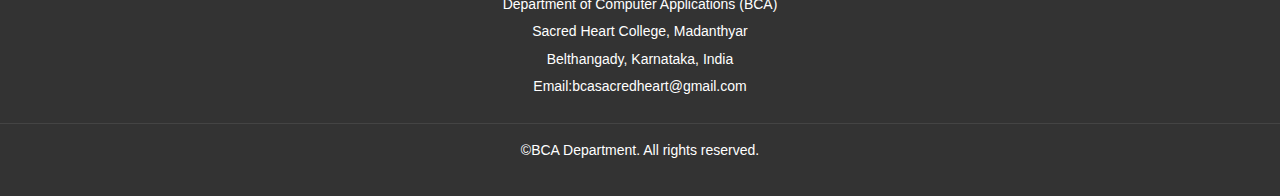
==== commit 6f9649b5: "new" ====
--- a/pages/about.html
+++ b/pages/about.html
@@ -1,19 +1,21 @@
 <!DOCTYPE html>
 <html lang="en">
+
 <head>
     <meta charset="UTF-8">
     <meta name="viewport" content="width=device-width, initial-scale=1.0">
-    <title>Document</title>
+    <title>about BCA Department SHC</title>
     <link rel="stylesheet" href="../css/about.css">
     <link rel="stylesheet" href="../style.css">
     <link rel="stylesheet" href="../css/navbar.css">
     <link rel="stylesheet" href="../css/sidebar-animation.css">
 </head>
+
 <body>
     <div class="new-nav">
-        <input class="menu-icon" type="checkbox" id="menu-icon" name="menu-icon"/>
+        <input class="menu-icon" type="checkbox" id="menu-icon" name="menu-icon" />
         <label for="menu-icon"></label>
-        <nav class="nav"> 		
+        <nav class="nav">
             <ul class="pt-5">
                 <li><a href="../index.html" style="font-size: 30px;">Home</a></li>
                 <li><a href="about.html">About Us</a></li>
@@ -22,35 +24,84 @@
                 <li><a href="contact.html" style="font-size: 30px;">Contact Us</a></li>
             </ul>
         </nav>
-        </div>
+    </div>
     <nav class="side">
         <ul>
-            <li><div class="bcatitle"><h3>Department of BCA</h3>
-                <h5>Sacred Heart College Madanthyar</h5></li>  </div></li>
-            <li class="hideOnMobile"><a href="../index.html" >Home</a></li>
-            <li class="hideOnMobile"><a href="#" >About Us</a></li>
-            <li class="hideOnMobile"><a href="faculty.html" >Faculty</a></li>
-            <li class="hideOnMobile"><a href="it-forum.html" >IT-Forum</a></li>
-            <li class="hideOnMobile"><a href="contact.html" >Contact Us</a></li>
-            
+            <li>
+                <div class="bcatitle">
+                    <h3>Department of BCA</h3>
+                    <h5>Sacred Heart College Madanthyar</h5>
+            </li>
+            </div>
+            </li>
+            <li class="hideOnMobile"><a href="../index.html">Home</a></li>
+            <li class="hideOnMobile"><a href="#">About Us</a></li>
+            <li class="hideOnMobile"><a href="faculty.html">Faculty</a></li>
+            <li class="hideOnMobile"><a href="it-forum.html">IT-Forum</a></li>
+            <li class="hideOnMobile"><a href="contact.html">Contact Us</a></li>
+
         </ul>
     </nav>
-     <!-- about section  -->
+    <!-- about section  -->
     <!-- about section  -->
     <!-- about section  -->
 
-    
-        <div class="about-section">
-            <h1 class="abt-h1">About Our BCA Department</h1>
-            <p class="intro">The BCA Department at Sacred Heart College, Madanthyar, is dedicated to nurturing young
+
+    <div class="about-section">
+        <h1 class="abt-h1">About BCA Department</h1>
+        <!-- <p class="intro">The BCA Department at Sacred Heart College, Madanthyar, is dedicated to nurturing young
                 minds in the field of Computer Applications. Our curriculum is designed to provide students with a
                 strong foundation in computer science, programming, and modern technologies. We aim to create
-                problem-solvers, innovators, and future leaders in the IT industry.</p>
+                problem-solvers, innovators, and future leaders in the IT industry.</p> -->
 
 
-                <h4 style="font-size: 30px; color: brown;-webkit-text-stroke: 0.1vh #2adaee;">Mission:</h4>
+        <!-- <h4 style="font-size: 30px; color: brown;-webkit-text-stroke: 0.1vh #2adaee;">Mission:</h4> -->
+        <p class="info"><B>Bachelor of Computer Applications (BCA) is an undergraduate degree program focused on
+                providing students with a comprehensive understanding of computer science, software development, and
+                related areas. Here's some more detailed information about BCA:</B><br><br><br>
 
-            <p class="mission">1.Provide Quality Education: To offer a robust and dynamic curriculum that blends theory and practical knowledge, fostering the development of programming, problem-solving, and analytical skills among students.</p>
+            <b>Duration: </b>Typically, BCA is a three-year undergraduate program offered by universities and colleges
+            worldwide. However, the duration may vary depending on the institution and country. <br><br>
+
+            <b>Curriculum:</b>The BCA curriculum is designed to cover various aspects of computer science, including
+            programming languages, database management, software engineering, computer networks, web development,
+            algorithms, data structures, and more. Students also study subjects related to mathematics and business
+            management.<br><br>
+
+            <b>Course Structure:</b> BCA programs usually consist of a combination of theoretical knowledge and
+            practical skills. Students attend lectures, participate in laboratory sessions, complete assignments, and
+            work on projects to apply their learning in real-world scenarios.<br><br>
+
+            <b> Specializations: </b>Some BCA programs offer specializations or elective courses in specific areas such
+            as cybersecurity, artificial intelligence, machine learning, mobile application development, e-commerce, and
+            cloud computing. These specializations allow students to tailor their studies according to their interests
+            and career goals.<br><br>
+
+            <b>Internships and Projects:</b> Many BCA programs include internships or industrial training programs where
+            students gain practical experience by working with IT companies or organizations. Additionally, students
+            often undertake individual or group projects to demonstrate their understanding of various concepts and
+            technologies.<br><br>
+
+            <b>Career Opportunities: </b>Graduates of BCA programs are well-equipped to pursue careers in various
+                    sectors, including software development, IT consulting, system analysis, database administration,
+                    web development, network administration, and more. They can work in both the public and private
+                    sectors or choose to become entrepreneurs and start their own technology-related ventures.<br><br>
+
+                    <b>Further Education: </b>BCA graduates have the option to pursue higher education opportunities
+                    such as Master of Computer Applications (MCA), Master of Science (MS) in Computer Science, Master of
+                    Technology (MTech), or other relevant postgraduate programs. They can also pursue certifications in
+                    specialized areas to enhance their skills and knowledge.<br><br>
+
+                    <b>Skills Developed:</b> Throughout the BCA program, students develop a range of technical,
+                    analytical,
+                    problem-solving, communication, and teamwork skills. These skills are highly valued in the IT
+                    industry and are essential for success in various roles and positions. Overall, BCA is a popular
+                    choice for students interested in pursuing a career in the field of computer science and technology.
+                    It provides a solid foundation for further education and career advancement in a rapidly evolving
+                    and dynamic industry.
+        </p><br>
+
+        <!-- <p class="mission">1.Provide Quality Education: To offer a robust and dynamic curriculum that blends theory and practical knowledge, fostering the development of programming, problem-solving, and analytical skills among students.</p>
 
             <p class="mission">2.Promote Innovation: To encourage an environment of creativity and innovation through hands-on projects, research, and participation in IT forums, where students can explore cutting-edge technologies and trends. </p>
 
@@ -63,42 +114,43 @@
 
             <h4 style="font-size: 30px; color: blue;-webkit-text-stroke:1px  #2adaee;">Vision:</h4>
 
-            <p class="vision">To nurture innovative and technically skilled professionals with strong ethical values, ready to take on the challenges of the ever-evolving IT industry. Our vision is to empower students with knowledge, creativity, and leadership qualities, enabling them to contribute significantly to the digital future while remaining committed to sustainable and responsible practices.</p>
+            <p class="vision">To nurture innovative and technically skilled professionals with strong ethical values, ready to take on the challenges of the ever-evolving IT industry. Our vision is to empower students with knowledge, creativity, and leadership qualities, enabling them to contribute significantly to the digital future while remaining committed to sustainable and responsible practices.</p> -->
 
-            
-            <div class="highlights">
-                <h2 class="abt-h2" style="color: aqua;-webkit-text-stroke:1px  #f94600;">Key Highlights</h2>
-                <ul class="abt-ul">
-                    <li class="abt-li">State-of-the-art labs equipped with the latest technology.</li>
-                    <li class="abt-li">Regular workshops, seminars, and guest lectures from industry experts.</li>
-                    <li class="abt-li">Strong focus on practical knowledge and real-world projects.</li>
-                    <li class="abt-li">Active student clubs and coding competitions to foster innovation.</li>
-                    <li class="abt-li">Collaborations with IT companies for internships and placements.</li>
-                </ul>
-            </div>
+
+        <div class="highlights">
+            <h2 class="abt-h2" style="color: rgb(200, 197, 247);-webkit-text-stroke:1px  #000000;">KEY HIGHLIGHTS</h2>
+            <ul class="abt-ul">
+                <li class="abt-li">State-of-the-art labs equipped with the latest technology.</li>
+                <li class="abt-li">Regular workshops, seminars, and guest lectures from industry experts.</li>
+                <li class="abt-li">Strong focus on practical knowledge and real-world projects.</li>
+                <li class="abt-li">Active student clubs and coding competitions to foster innovation.</li>
+                <li class="abt-li">Collaborations with IT companies for internships and placements.</li>
+            </ul>
         </div>
-        <footer class="footer">
-            <div class="footer-container">
-              <div class="footer-section contact-details">
+    </div>
+    <footer class="footer">
+        <div class="footer-container">
+            <div class="footer-section contact-details">
                 <!-- <h2 class="footer-heading">Contact Us</h2> -->
                 <p>Department of Computer Applications (BCA)</p>
                 <p>Sacred Heart College, Madanthyar</p>
                 <p>Belthangady, Karnataka, India</p>
                 <!-- <p>Phone: +91-12345-67890</p> -->
                 <p>Email:bcasacredheart@gmail.com</p>
-              </div>
-          
             </div>
-            <div class="footer-bottom">
-              <p>&copy;BCA Department. All rights reserved.</p>
-            </div>
-        </footer>
+
+        </div>
+        <div class="footer-bottom">
+            <p>&copy;BCA Department. All rights reserved.</p>
+        </div>
+    </footer>
 
 
-   
-<script src="../script.js"></script>
-<script src="../javascript/about.js"></script>
-<script src="../javascript/navbar.js"></script>
+
+    <script src="../script.js"></script>
+    <script src="../javascript/about.js"></script>
+    <script src="../javascript/navbar.js"></script>
 
 </body>
+
 </html>--- a/css/about.css
+++ b/css/about.css
@@ -38,15 +38,16 @@
     font-size: 2.5rem;
     color: #222;
     margin-bottom: 20px;
+    font-family: 'Trebuchet MS', 'Lucida Sans Unicode', 'Lucida Grande', 'Lucida Sans', Arial, sans-serif;
 }
 
 .abt-ul {
-    list-style: none;
-    padding: 0;
+    text-align: left;
 }
 
 .abt-li  {
     font-size: 1.2rem;
+    font-family: Cambria, Cochin, Georgia, Times, 'Times New Roman', serif;
     color: #5e57df;
     background-color: #eef;
     padding: 15px;
@@ -78,3 +79,8 @@
 .mission{
     text-align: left;
 }
+.info{
+    font-size: larger;
+    text-align: left;
+    font-family: 'Lucida Sans', 'Lucida Sans Regular', 'Lucida Grande', 'Lucida Sans Unicode', Geneva, Verdana, sans-serif;
+}